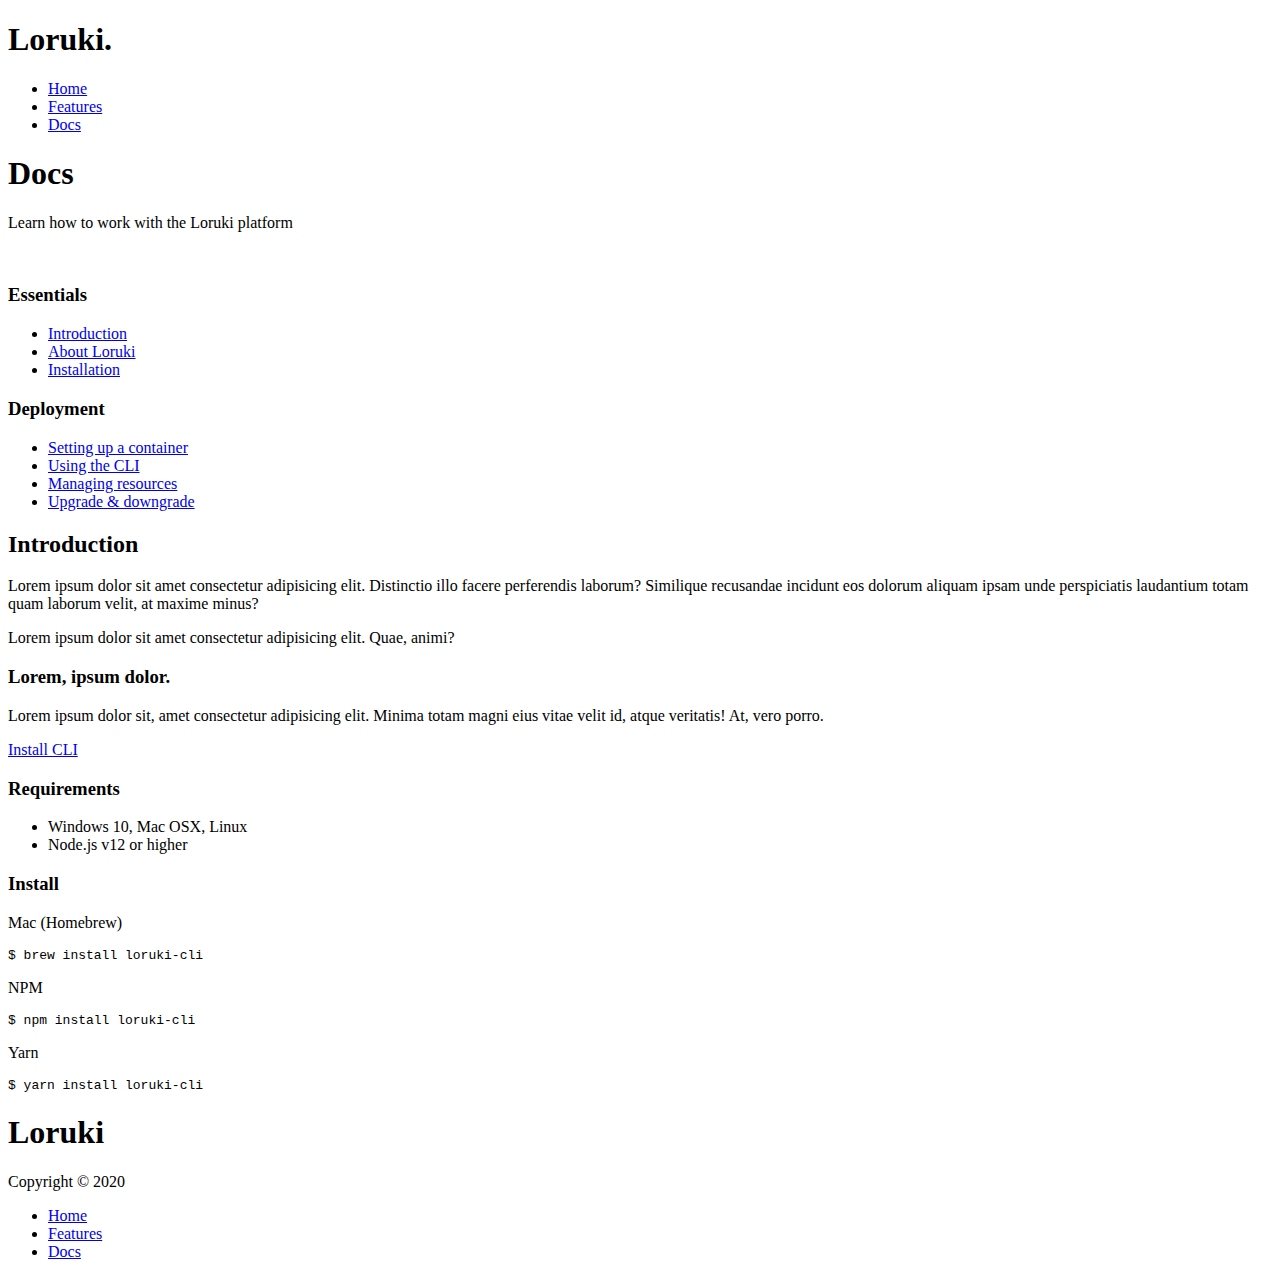
==== docs.html @ b57e5f9d "second commit" ====
<!DOCTYPE html>
<html lang="en">
<head>
    <meta charset="UTF-8">
    <meta name="viewport" content="width=device-width, initial-scale=1.0">
    <link rel="stylesheet" href="https://cdnjs.cloudflare.com/ajax/libs/font-awesome/5.15.1/css/all.min.css" integrity="sha512-+4zCK9k+qNFUR5X+cKL9EIR+ZOhtIloNl9GIKS57V1MyNsYpYcUrUeQc9vNfzsWfV28IaLL3i96P9sdNyeRssA==" crossorigin="anonymous" />
    <link rel="stylesheet" href="css/utilities.css">
    <link rel="stylesheet" href="css/style.css">
    <title>Loruki | Cloud Hosting For Everyone</title>
</head>
<body>
    <!-- Navbar -->
    <div class="navbar">
        <div class="container flex">
            <h1 class="logo">Loruki.</h1>
            <nav>
                <ul>
                    <li><a href="index.html">Home</a></li>
                    <li><a href="features.html">Features</a></li>
                    <li><a href="docs.html">Docs</a></li>
                </ul>
            </nav>
        </div>
    </div>

    <!-- Head -->
    <section class="docs-head bg-primary py-3">
        <div class="container grid">
            <div>
                <h1 class="xl">Docs</h1>
                <p class="lead">
                    Learn how to work with the Loruki platform
                </p>
            </div>
            <img src="images/docs.png" alt="">
        </div>
    </section>

    <!-- Docs main -->
    <section class="docs-main my-4">
        <div class="container grid">
            <div class="card bg-light p-3">
                <h3 class="my-2">Essentials</h3>
                <nav>
                    <ul>
                        <li><a class="text-primary" href="#">Introduction</a></li>
                        <li><a href="#">About Loruki</a></li>
                        <li><a href="#">Installation</a></li>
                    </ul>
                </nav>

                <h3 class="my-2">Deployment</h3>
                <nav>
                    <ul>
                        <li><a href="#">Setting up a container</a></li>
							<li><a href="#">Using the CLI</a></li>
							<li><a href="#">Managing resources</a></li>
							<li><a href="#">Upgrade & downgrade</a></li>
                    </ul>
                </nav>
            </div>
            <div class="card">
                <h2>Introduction</h2>
                <p>Lorem ipsum dolor sit amet consectetur adipisicing elit. Distinctio illo facere perferendis laborum? Similique recusandae incidunt eos dolorum aliquam ipsam unde perspiciatis laudantium totam quam laborum velit, at maxime minus?</p>

                <div class="alert alert-success">
                    <i class="fas fa-info"></i> Lorem ipsum dolor sit amet consectetur adipisicing elit. Quae, animi?
                </div>

                <h3>Lorem, ipsum dolor.</h3>
                <p>Lorem ipsum dolor sit, amet consectetur adipisicing elit. Minima totam magni eius vitae velit id, atque veritatis! At, vero porro.</p>
                <a href="#" class="btn btn-primary">Install CLI</a>

                <h3>Requirements</h3>
                <ul>
                    <li>Windows 10, Mac OSX, Linux</li>
                    <li>Node.js v12 or higher</li>
                </ul>

                <h3>Install</h3>
                <p>Mac (Homebrew)</p>
                <pre><code>$ brew install loruki-cli</code></pre>
                <p>NPM</p>
                <pre><code>$ npm install loruki-cli</code></pre>
                <p>Yarn</p>
                <pre><code>$ yarn install loruki-cli</code></pre>

            </div>
        </div>
    </section>
    
    <!-- Footer -->
    <footer class="footer bg-dark py-5">
        <div class="container grid grid-3">
            <div>
                <h1>Loruki
                </h1>
                <p>Copyright &copy; 2020</p>
            </div>
            <nav>
                <ul>
                    <li><a href="index.html">Home</a></li>
                    <li><a href="features.html">Features</a></li>
                    <li><a href="docs.html">Docs</a></li>
                </ul>
            </nav>
            <div class="social">
                <a href="#"><i class="fab fa-github fa-2x"></i></a>
                <a href="#"><i class="fab fa-facebook fa-2x"></i></a>
                <a href="#"><i class="fab fa-instagram fa-2x"></i></a>
                <a href="#"><i class="fab fa-twitter fa-2x"></i></a>
            </div>
        </div>
    </footer>
</body>
</html>
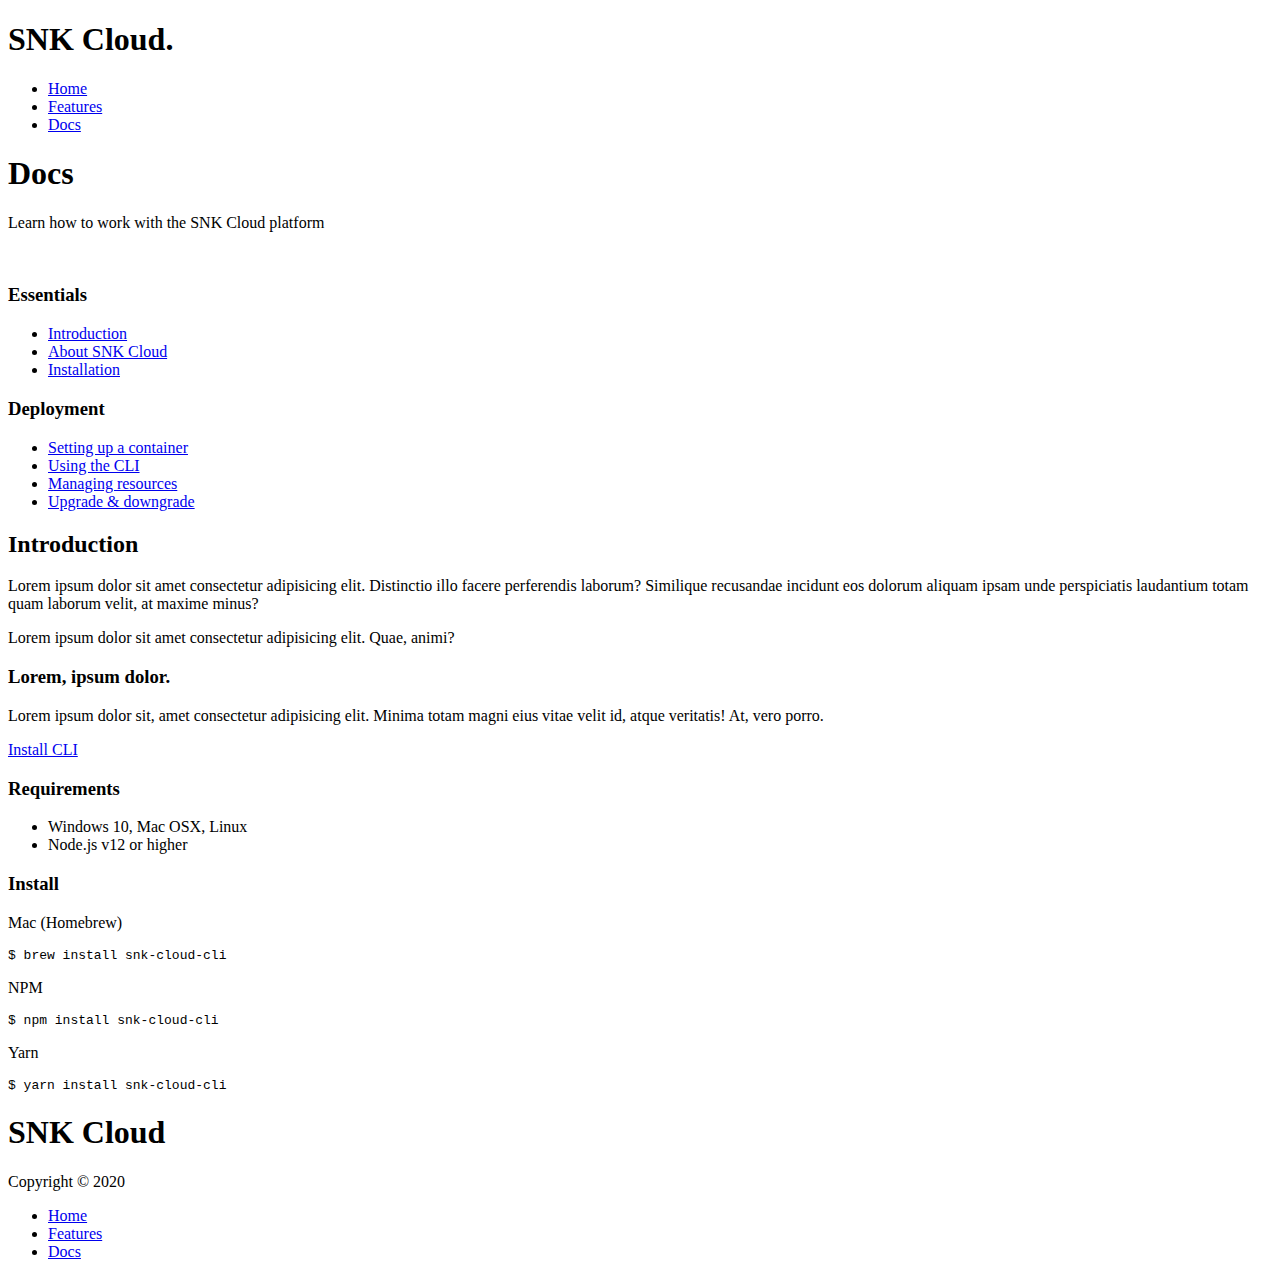
==== commit 5920b7dd: "first commit" ====
--- a/docs.html
+++ b/docs.html
@@ -6,13 +6,13 @@
     <link rel="stylesheet" href="https://cdnjs.cloudflare.com/ajax/libs/font-awesome/5.15.1/css/all.min.css" integrity="sha512-+4zCK9k+qNFUR5X+cKL9EIR+ZOhtIloNl9GIKS57V1MyNsYpYcUrUeQc9vNfzsWfV28IaLL3i96P9sdNyeRssA==" crossorigin="anonymous" />
     <link rel="stylesheet" href="css/utilities.css">
     <link rel="stylesheet" href="css/style.css">
-    <title>Loruki | Cloud Hosting For Everyone</title>
+    <title>SNK Cloud | Cloud Hosting For Everyone</title>
 </head>
 <body>
     <!-- Navbar -->
     <div class="navbar">
         <div class="container flex">
-            <h1 class="logo">Loruki.</h1>
+            <h1 class="logo">SNK Cloud.</h1>
             <nav>
                 <ul>
                     <li><a href="index.html">Home</a></li>
@@ -29,7 +29,7 @@
             <div>
                 <h1 class="xl">Docs</h1>
                 <p class="lead">
-                    Learn how to work with the Loruki platform
+                    Learn how to work with the SNK Cloud platform
                 </p>
             </div>
             <img src="images/docs.png" alt="">
@@ -44,7 +44,7 @@
                 <nav>
                     <ul>
                         <li><a class="text-primary" href="#">Introduction</a></li>
-                        <li><a href="#">About Loruki</a></li>
+                        <li><a href="#">About SNK Cloud</a></li>
                         <li><a href="#">Installation</a></li>
                     </ul>
                 </nav>
@@ -79,11 +79,11 @@
 
                 <h3>Install</h3>
                 <p>Mac (Homebrew)</p>
-                <pre><code>$ brew install loruki-cli</code></pre>
+                <pre><code>$ brew install snk-cloud-cli</code></pre>
                 <p>NPM</p>
-                <pre><code>$ npm install loruki-cli</code></pre>
+                <pre><code>$ npm install snk-cloud-cli</code></pre>
                 <p>Yarn</p>
-                <pre><code>$ yarn install loruki-cli</code></pre>
+                <pre><code>$ yarn install snk-cloud-cli</code></pre>
 
             </div>
         </div>
@@ -93,7 +93,7 @@
     <footer class="footer bg-dark py-5">
         <div class="container grid grid-3">
             <div>
-                <h1>Loruki
+                <h1>SNK Cloud
                 </h1>
                 <p>Copyright &copy; 2020</p>
             </div>
